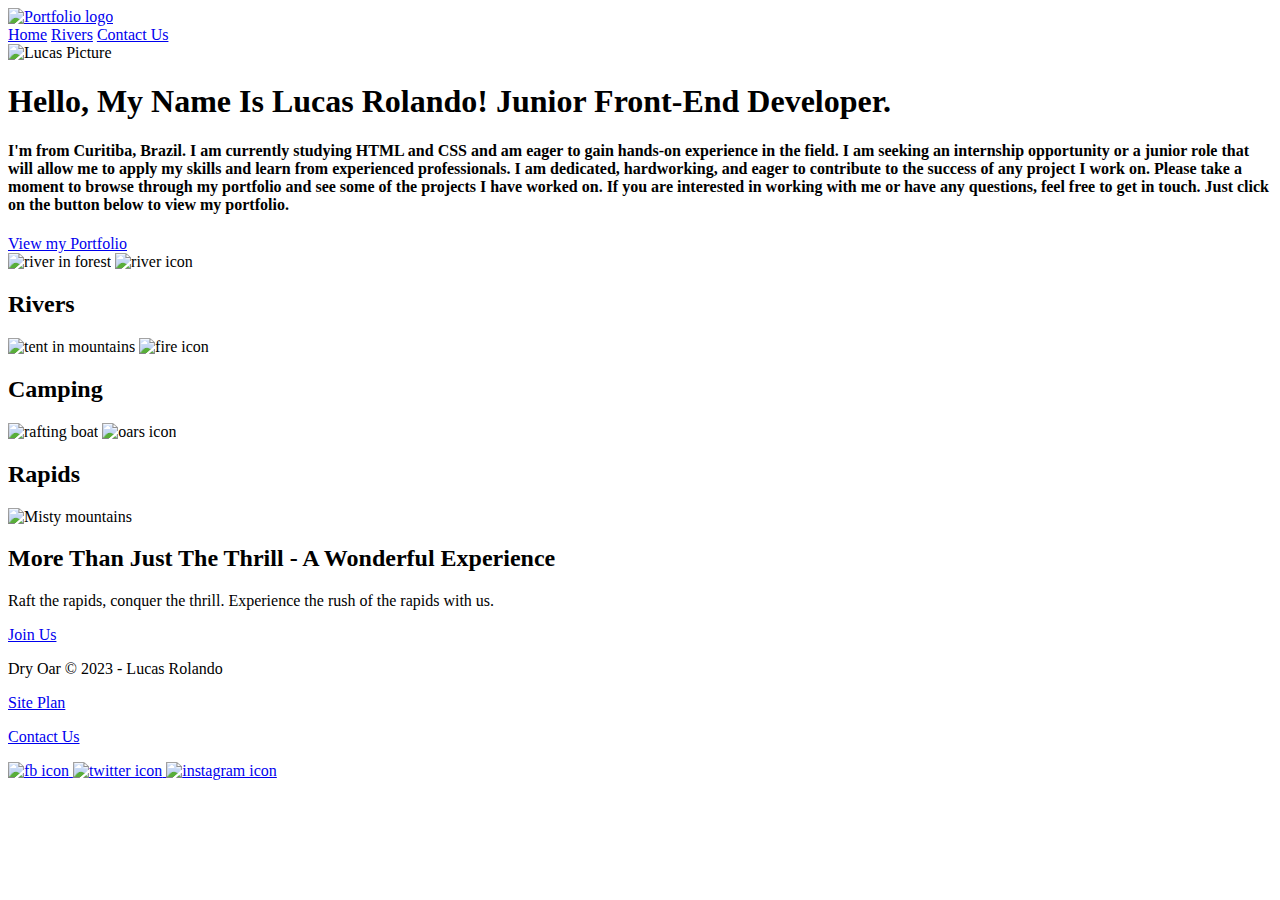
==== portfolio-site/index.html @ 344e83cd "adding html personal home page" ====
<!DOCTYPE html>
<html lang="en">
<head>
    <meta charset="UTF-8">
    <meta http-equiv="X-UA-Compatible" content="IE=edge">
    <meta name="viewport" content="width=device-width, initial-scale=1.0">
    <title>Personal Portfolio Site</title>
    <link rel="stylesheet" href="./styles/style.css">    
</head>
<body>
    <div id="content">
        <header>
            <a id="logo-link" href="index.html">
                <img class="logo" src="./images/portfolio-logo.png" alt="Portfolio logo">            
            </a>
            <nav>
                <a href="./index.html">Home</a>
                <a href="#">Rivers</a>                      
                <a href="#">Contact Us</a>            
            </nav>        
        </header>
    <div id="hero">
        <div id="hero-box">
            <img id="hero-img" src="./images/lucas-picture.png" alt="Lucas Picture">
        </div>
        <section id="hero-msg">
            <h1 class="home-title">Hello, My Name Is Lucas Rolando! Junior Front-End Developer. </h1>
            <h4>I'm from Curitiba, Brazil. I am currently studying HTML and CSS and am eager to gain hands-on experience in the field.
                I am seeking an internship opportunity or a junior role that will allow me to apply my skills and learn from experienced professionals. I am dedicated, hardworking, and eager to contribute to the success of any project I work on.
                Please take a moment to browse through my portfolio and see some of the projects I have worked on. If you are interested in working with me or have any questions, feel free to get in touch. Just click on the button below to view my portfolio.</h4>
            <div class="button-box">
                <a class="portfolio-button" href="portfolio.html">View my Portfolio</a>
            </div>
        </section>
    </div>
    <main class="home-grid">
        <section class="rivers-card">
            <img class="card-img" src="images/rivers.jpg" alt="river in forest">
            <img class="icon" src="images/river_icon.png" alt="river icon">
            <h2>Rivers</h2>
        </section>
        <section class="camping-card">
            <img class="card-img" src="images/camping.jpg" alt="tent in mountains">
            <img class="icon" src="images/fire_icon.png" alt="fire icon">
            <h2>Camping</h2>
        </section>
        <section class="rapids-card">
            <img class="card-img" src="images/rapids.jpg" alt="rafting boat">
            <img class="icon" src="images/oars.png" alt="oars icon">
            <h2>Rapids</h2>
        </section>
        <div id="background"></div>
        <img class="mountains" src="images/mountains.jpg" alt="Misty mountains">
        <section class="msg">
            <h2>More Than Just The Thrill - A Wonderful Experience</h2>
            <p>Raft the rapids, conquer the thrill. Experience the rush of the rapids with us.</p>
            <a class='join' href="rivers.html">Join Us</a>
        </section>
    </main>
    <footer>
        <p>Dry Oar &copy; 2023 - Lucas Rolando</p>
        <p><a href="site-plan-rafting.html">Site Plan</a></p>
        <p><a href="contactus.html">Contact Us</a></p>
        <div class="social">
            <a href="https://facebook.com" target="_blank">
                <img src="images/facebook.png" alt="fb icon">            
            </a>
            <a href="https://twitter.com" target="_blank">
                <img src="images/twitter.png" alt="twitter icon">            
            </a>
            <a href="https://instagram.com" target="_blank">
                <img src="images/instagram.png" alt="instagram icon">
            </a>
        </div>
    </footer>
    </div>
</body>
</html>
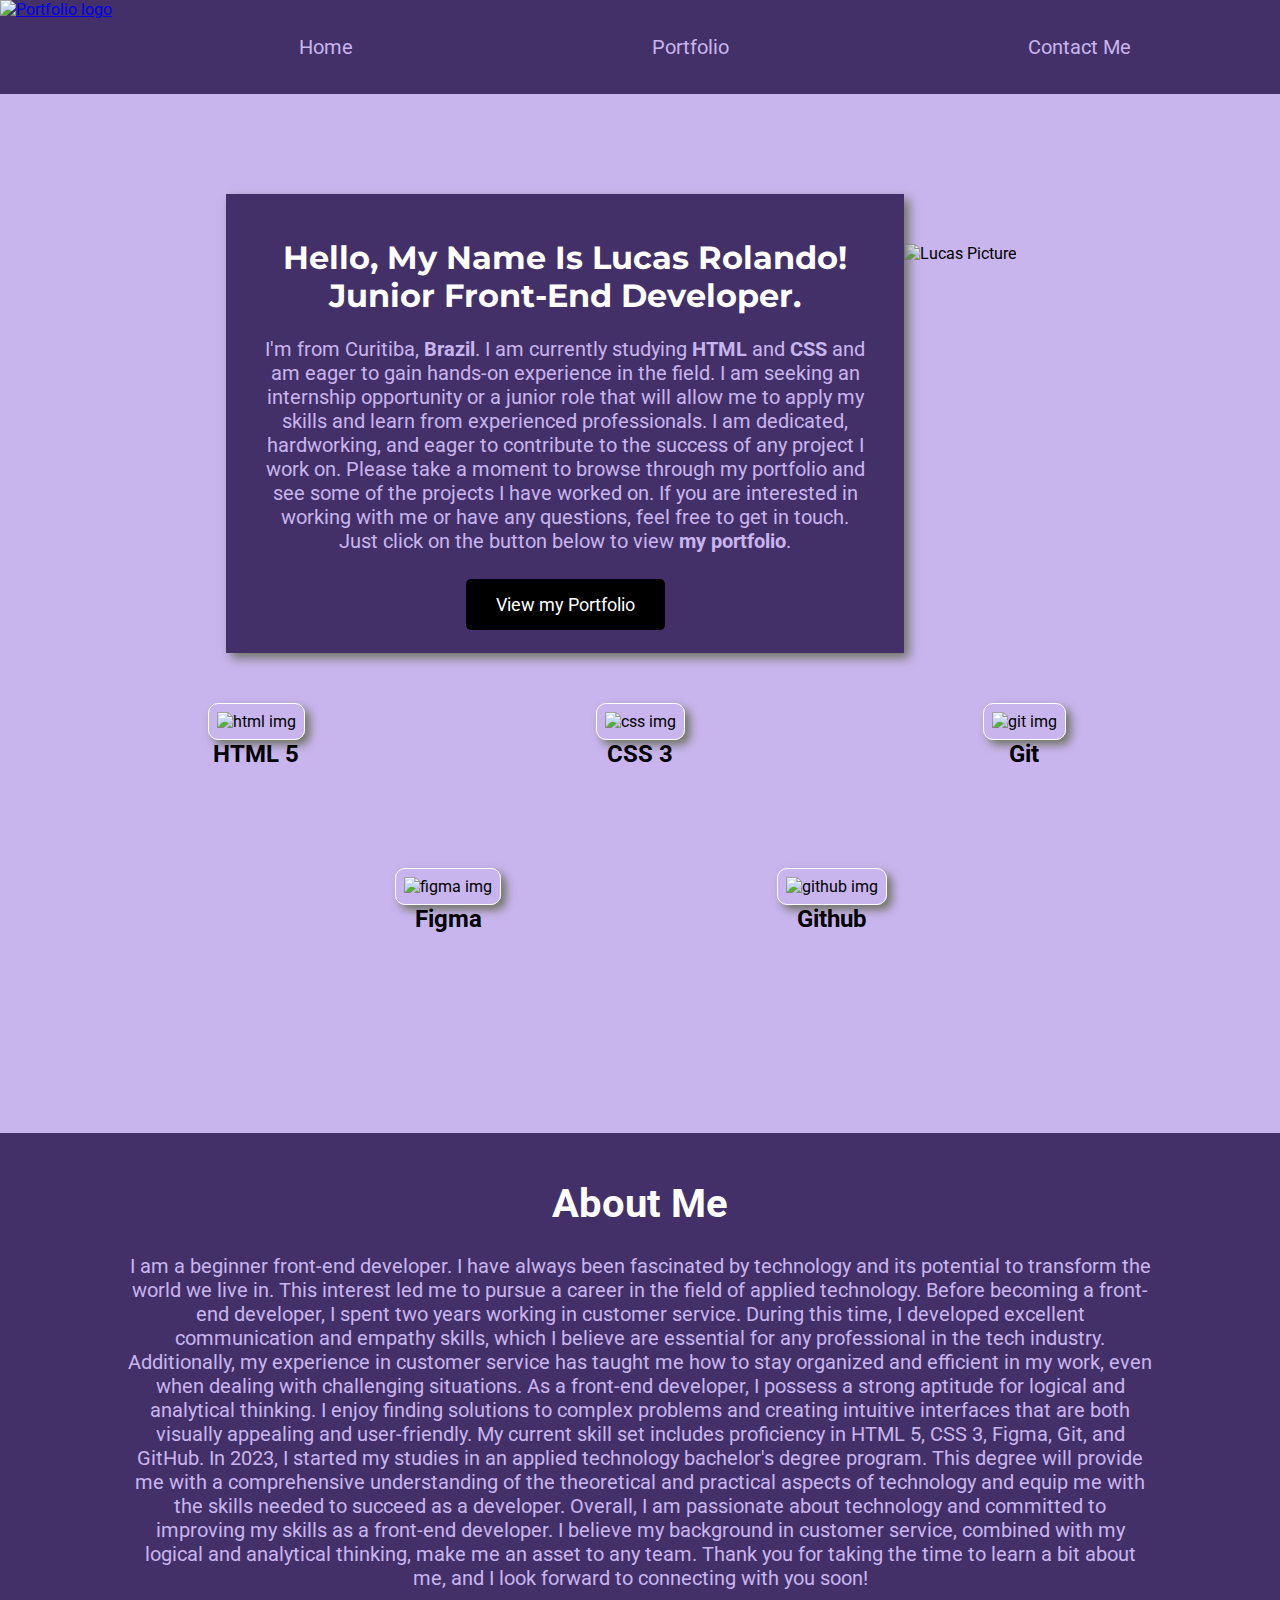
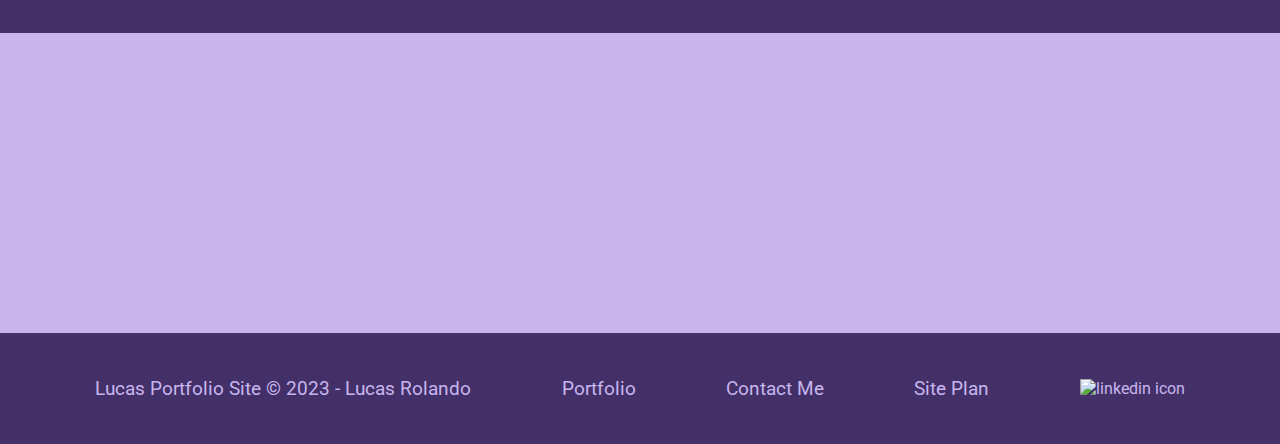
==== commit 6751dac9: "add css to home page" ====
--- a/portfolio-site/index.html
+++ b/portfolio-site/index.html
@@ -4,7 +4,7 @@
     <meta charset="UTF-8">
     <meta http-equiv="X-UA-Compatible" content="IE=edge">
     <meta name="viewport" content="width=device-width, initial-scale=1.0">
-    <title>Personal Portfolio Site</title>
+    <title>Lucas Portfolio Site</title>
     <link rel="stylesheet" href="./styles/style.css">    
 </head>
 <body>
@@ -15,8 +15,8 @@
             </a>
             <nav>
                 <a href="./index.html">Home</a>
-                <a href="#">Rivers</a>                      
-                <a href="#">Contact Us</a>            
+                <a href="portfolio.html">Portfolio</a>                      
+                <a href="contactme.html">Contact Me</a>            
             </nav>        
         </header>
     <div id="hero">
@@ -25,52 +25,56 @@
         </div>
         <section id="hero-msg">
             <h1 class="home-title">Hello, My Name Is Lucas Rolando! Junior Front-End Developer. </h1>
-            <h4>I'm from Curitiba, Brazil. I am currently studying HTML and CSS and am eager to gain hands-on experience in the field.
+            <p>I'm from Curitiba, <b>Brazil</b>. I am currently studying <b>HTML</b> and <b>CSS</b> and am eager to gain hands-on experience in the field.
                 I am seeking an internship opportunity or a junior role that will allow me to apply my skills and learn from experienced professionals. I am dedicated, hardworking, and eager to contribute to the success of any project I work on.
-                Please take a moment to browse through my portfolio and see some of the projects I have worked on. If you are interested in working with me or have any questions, feel free to get in touch. Just click on the button below to view my portfolio.</h4>
+                Please take a moment to browse through my portfolio and see some of the projects I have worked on. If you are interested in working with me or have any questions, feel free to get in touch. Just click on the button below to view <b>my portfolio</b>.</p>
             <div class="button-box">
                 <a class="portfolio-button" href="portfolio.html">View my Portfolio</a>
             </div>
         </section>
     </div>
     <main class="home-grid">
-        <section class="rivers-card">
-            <img class="card-img" src="images/rivers.jpg" alt="river in forest">
-            <img class="icon" src="images/river_icon.png" alt="river icon">
-            <h2>Rivers</h2>
+        <section class="html-card">
+            <img class="html-img" src="./images/html-image.png" alt="html img">            
+            <h2>HTML 5</h2>
         </section>
-        <section class="camping-card">
-            <img class="card-img" src="images/camping.jpg" alt="tent in mountains">
-            <img class="icon" src="images/fire_icon.png" alt="fire icon">
-            <h2>Camping</h2>
+        <section class="css-card">
+            <img class="css-img" src="./images/css-image.png" alt="css img">            
+            <h2>CSS 3</h2>
         </section>
-        <section class="rapids-card">
-            <img class="card-img" src="images/rapids.jpg" alt="rafting boat">
-            <img class="icon" src="images/oars.png" alt="oars icon">
-            <h2>Rapids</h2>
+        <section class="git-card">
+            <img class="git-img" src="./images/git-image.png" alt="git img">            
+            <h2>Git</h2>            
         </section>
-        <div id="background"></div>
-        <img class="mountains" src="images/mountains.jpg" alt="Misty mountains">
-        <section class="msg">
-            <h2>More Than Just The Thrill - A Wonderful Experience</h2>
-            <p>Raft the rapids, conquer the thrill. Experience the rush of the rapids with us.</p>
-            <a class='join' href="rivers.html">Join Us</a>
+        <section class="github-card">
+            <img class="github-img" src="./images/github-image.png" alt="github img">            
+            <h2>Github</h2>            
+        </section>
+        <section class="figma-card">
+            <img class="figma-img" src="./images/figma-image.png" alt="figma img">            
+            <h2>Figma</h2>            
+        </section>
+
+        <div id="background"></div>        
+        <section class="description">
+            <h1>About Me</h1>
+            <p>I am a beginner front-end developer. I have always been fascinated by technology and its potential to transform the world we live in. This interest led me to pursue a career in the field of applied technology.
+                Before becoming a front-end developer, I spent two years working in customer service. During this time, I developed excellent communication and empathy skills, which I believe are essential for any professional in the tech industry. Additionally, my experience in customer service has taught me how to stay organized and efficient in my work, even when dealing with challenging situations.
+                As a front-end developer, I possess a strong aptitude for logical and analytical thinking. I enjoy finding solutions to complex problems and creating intuitive interfaces that are both visually appealing and user-friendly. My current skill set includes proficiency in HTML 5, CSS 3, Figma, Git, and GitHub.
+                In 2023, I started my studies in an applied technology bachelor's degree program. This degree will provide me with a comprehensive understanding of the theoretical and practical aspects of technology and equip me with the skills needed to succeed as a developer.
+                Overall, I am passionate about technology and committed to improving my skills as a front-end developer. I believe my background in customer service, combined with my logical and analytical thinking, make me an asset to any team. Thank you for taking the time to learn a bit about me, and I look forward to connecting with you soon!</p>
+            
         </section>
     </main>
     <footer>
-        <p>Dry Oar &copy; 2023 - Lucas Rolando</p>
-        <p><a href="site-plan-rafting.html">Site Plan</a></p>
-        <p><a href="contactus.html">Contact Us</a></p>
+        <p>Lucas Portfolio Site &copy; 2023 - Lucas Rolando</p>
+        <p><a href="portfolio.html">Portfolio</a></p>
+        <p><a href="contactme.html">Contact Me</a></p>
+        <p><a href="./site-plan.html">Site Plan</a></p>
         <div class="social">
-            <a href="https://facebook.com" target="_blank">
-                <img src="images/facebook.png" alt="fb icon">            
-            </a>
-            <a href="https://twitter.com" target="_blank">
-                <img src="images/twitter.png" alt="twitter icon">            
-            </a>
-            <a href="https://instagram.com" target="_blank">
-                <img src="images/instagram.png" alt="instagram icon">
-            </a>
+            <a href="https://www.linkedin.com/in/lucasrolando/" target="_blank">
+                <img src="./images/linkedin-image.png" alt="linkedin icon">          
+            </a>           
         </div>
     </footer>
     </div>
--- a/portfolio-site/styles/style.css
+++ b/portfolio-site/styles/style.css
@@ -0,0 +1,282 @@
+@import url('https://fonts.googleapis.com/css2?family=Montserrat&family=Roboto&display=swap');
+
+nav{
+    display: flex;
+    justify-content: space-around;
+    font-size: 20px;
+}
+
+body {
+    font-family: 'Roboto', Normal, sans-serif;
+    background-color: #c8b5ee;
+    margin: 0;
+    padding: 0;
+}
+
+h2{
+    margin: 0;
+}
+
+.home-title{
+    font-family: 'Montserrat', serif;
+    font-size: 2em;    
+    margin-top: 10px;
+    line-height: 1.2;
+}
+
+
+#logo_link{
+    padding-top: 5px;
+    justify-self: center;
+    align-self: center;
+}
+
+#content{
+    max-width: 1600px;
+    margin: 0 auto;
+}
+
+nav a{
+    text-align: center;
+    color:#c8b5ee;
+    text-decoration: none;
+    padding: 35px;    
+}
+
+#hero-msg h1{
+    text-align: center;
+    color: #ffffff;
+}
+#hero-msg p{
+    text-align: center;
+    color: #c8b5ee;  
+    font-size: 20px; 
+    padding-bottom: 20px; 
+}
+
+.button-box{
+    text-align: center;
+}
+main section{
+    text-align: center;
+    box-sizing: border-box;
+}
+#background{
+    height: 500px;
+    background-color: #433068;
+    grid-column: 1/11;
+    grid-row: 4/9;
+    margin-top: 150px;   
+    
+}
+header{
+    background-color: #433068;
+    display: grid;
+    grid-template-columns: 150px auto;
+    margin-bottom: 100px;
+    
+}
+.description{
+    grid-column: 2/10;
+    grid-row: 5/10;
+    font-size: 20px;
+    margin-top: 40px;    
+}
+.description h1{
+    color: #ffffff;
+}
+.description p{
+    color: #c8b5ee;
+}
+
+
+nav a:hover{
+    color:rgb(255, 255, 255);
+    background-color: #000000;
+    
+}
+
+
+
+.portfolio-button {    
+    background-color: #000000;
+    color: #ffffff;
+    text-decoration: none;
+    font-size: 18px;
+    padding: 15px 30px;
+    margin-top: 50px;
+    border-radius: 5px;
+}
+
+.portfolio-button:hover{
+    background-color: #c8b5ee;
+    color: #000000;
+    
+}
+
+#hero-msg{
+    background-color: #433068;
+    line-height: 1.5em;
+    padding: 35px; 
+    grid-column: 6/10;
+    grid-row: 6/7;
+    box-shadow: 5px 5px 10px #6f7364;
+   
+ }
+ footer{
+    background-color: #433068;
+    color: #c8b5ee;
+    padding: 25px 50px;
+    margin-top: 200px;
+    display: flex;
+    justify-content: space-around;
+    align-items: center;
+}
+
+
+footer a{
+    color: #c8b5ee;
+    text-decoration: none;
+}
+
+footer a:hover{
+    text-decoration: underline;
+    color:#ffffff;
+    
+}
+
+.logo{
+    width: 90px;
+}
+
+#hero-img{
+    width: 400px;
+    max-width: 500px;
+    margin-right: 50px;
+    margin-bottom: 150px;   
+}
+footer p{
+    font-size: 1.2em;
+}
+
+.social img{
+    padding-top: 15px;  
+    width: 60px;
+    margin-bottom: 15px;  
+}
+
+.html-card,
+.css-card,
+.git-card,
+.github-card,
+.figma-card{
+    margin: 50px 0;      
+}
+
+.html-img,
+.css-img,
+.git-img,
+.github-img,
+.figma-img{
+    border: 1px solid rgb(255, 255, 255);     
+    transition: transform .5s;
+    border-radius: 10px;
+    box-shadow: 5px 5px 10px #6f7364;
+    width: 150px;
+    padding: 8px;
+    
+    
+}
+#hero{
+    display: grid;
+    grid-template-columns: 1fr 3fr 1fr;
+    margin-top: -100px;
+    padding-right: 150px;
+}
+
+#hero-box{
+    grid-column: 3/4;
+    grid-row: 1/3;
+    z-index: -1;
+    margin-top: 150px; 
+    
+    
+} 
+#hero-msg{
+    grid-column: 2/3;
+    grid-row: 1/2;
+    margin-top: 100px
+}
+.home-grid{
+    display: grid;
+    grid-template-columns: repeat(10, 1fr);        
+}
+
+.html-card{
+    grid-column: 2/4;
+    grid-row: 2/3;
+}
+
+.css-card{
+    grid-column: 5/7;
+    grid-row: 2/3;
+}
+.git-card{
+    grid-column: 8/10;
+    grid-row: 2/3;
+}
+.github-card{
+    grid-column: 7/8;
+    grid-row: 3/4;
+}
+.figma-card{
+    grid-column: 4/4;
+    grid-row: 3/4;
+}
+.html-img:hover,
+.css-img:hover,
+.git-img:hover,
+.github-img:hover,
+.figma-img:hover{
+    opacity: .6;
+    transform: scale(1.1);
+}
+
+
+
+@media screen and (max-width: 900px) {
+    #hero, .home-grid {
+        display: block;
+        height: auto;
+    }
+    nav, footer {
+        flex-direction: column;
+    }
+    nav a {
+        display: block;
+        padding: 15px;
+    }
+    #hero {
+        margin-top: 0;
+    }
+    #hero-msg {
+        margin-top: 0;
+    }
+    #hero-msg h4 {
+        display: none;
+    }
+    .home-title {
+        font-size: 25px;
+        color: #6f7364;
+    }
+    .html-card, .css-card, .git-card, .github-card, .figma-card, .github-card { 
+        margin: 50px auto;
+        width: 60%;
+    }
+    #background {
+        display: none;
+    }    
+    footer {
+        margin-top: 25px;
+    }
+}